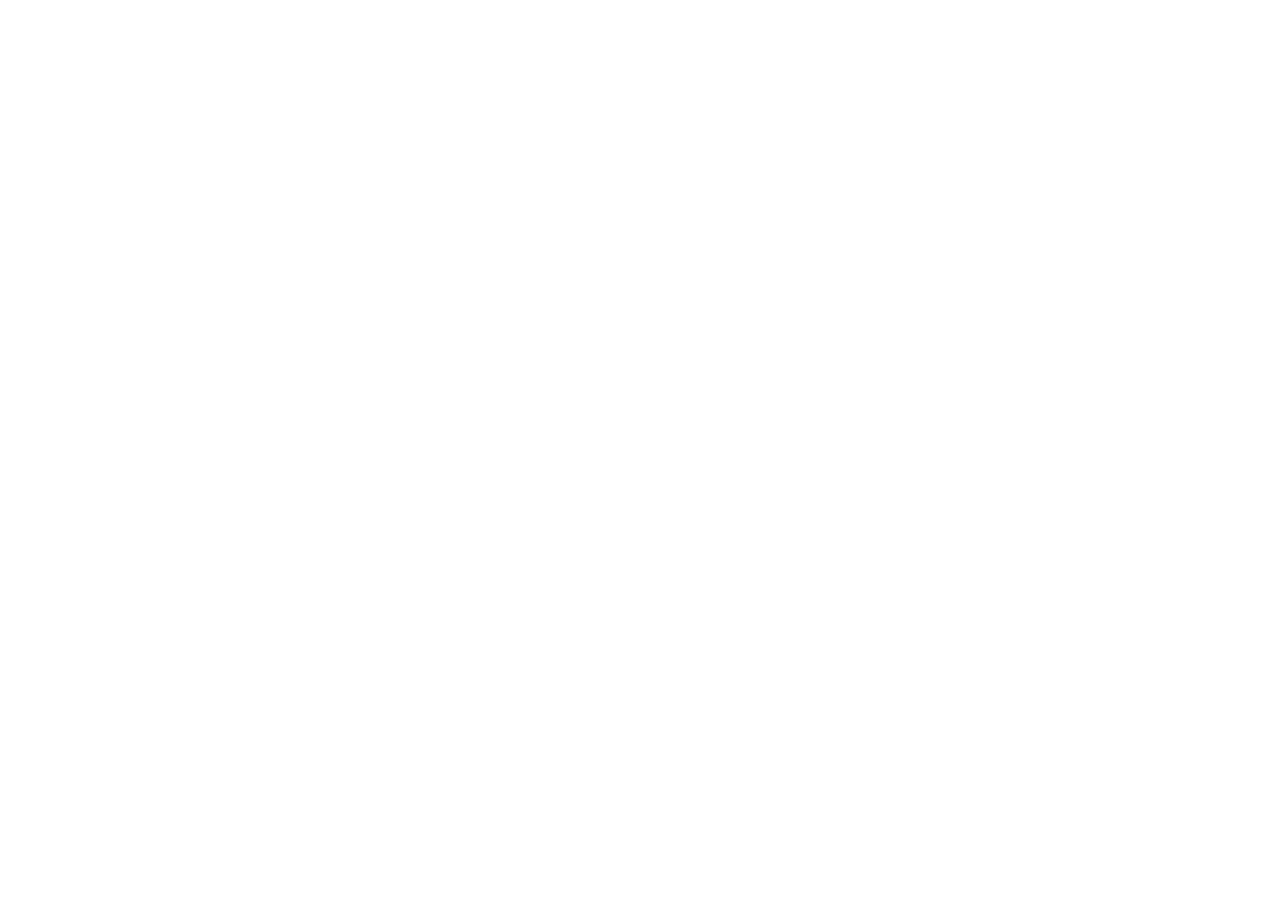
==== index.html @ 06102421 "Created HTML, CSS files" ====
<!DOCTYPE html>
<!--[if lt IE 7]>      <html class="no-js lt-ie9 lt-ie8 lt-ie7"> <![endif]-->
<!--[if IE 7]>         <html class="no-js lt-ie9 lt-ie8"> <![endif]-->
<!--[if IE 8]>         <html class="no-js lt-ie9"> <![endif]-->
<!--[if gt IE 8]>      <html class="no-js"> <!--<![endif]-->
<html>
    <head>
        <meta charset="utf-8">
        <meta http-equiv="X-UA-Compatible" content="IE=edge">
        <title>Networking Solutions LTD</title>
        <meta name="description" content="">
        <meta name="viewport" content="width=device-width, initial-scale=1">
        <link rel="stylesheet" href="index.css">
    </head>
    <body>
        <!--[if lt IE 7]>
            <p class="browsehappy">You are using an <strong>outdated</strong> browser. Please <a href="#">upgrade your browser</a> to improve your experience.</p>
        <![endif]-->
        
        <script src="" async defer></script>
    </body>
</html>
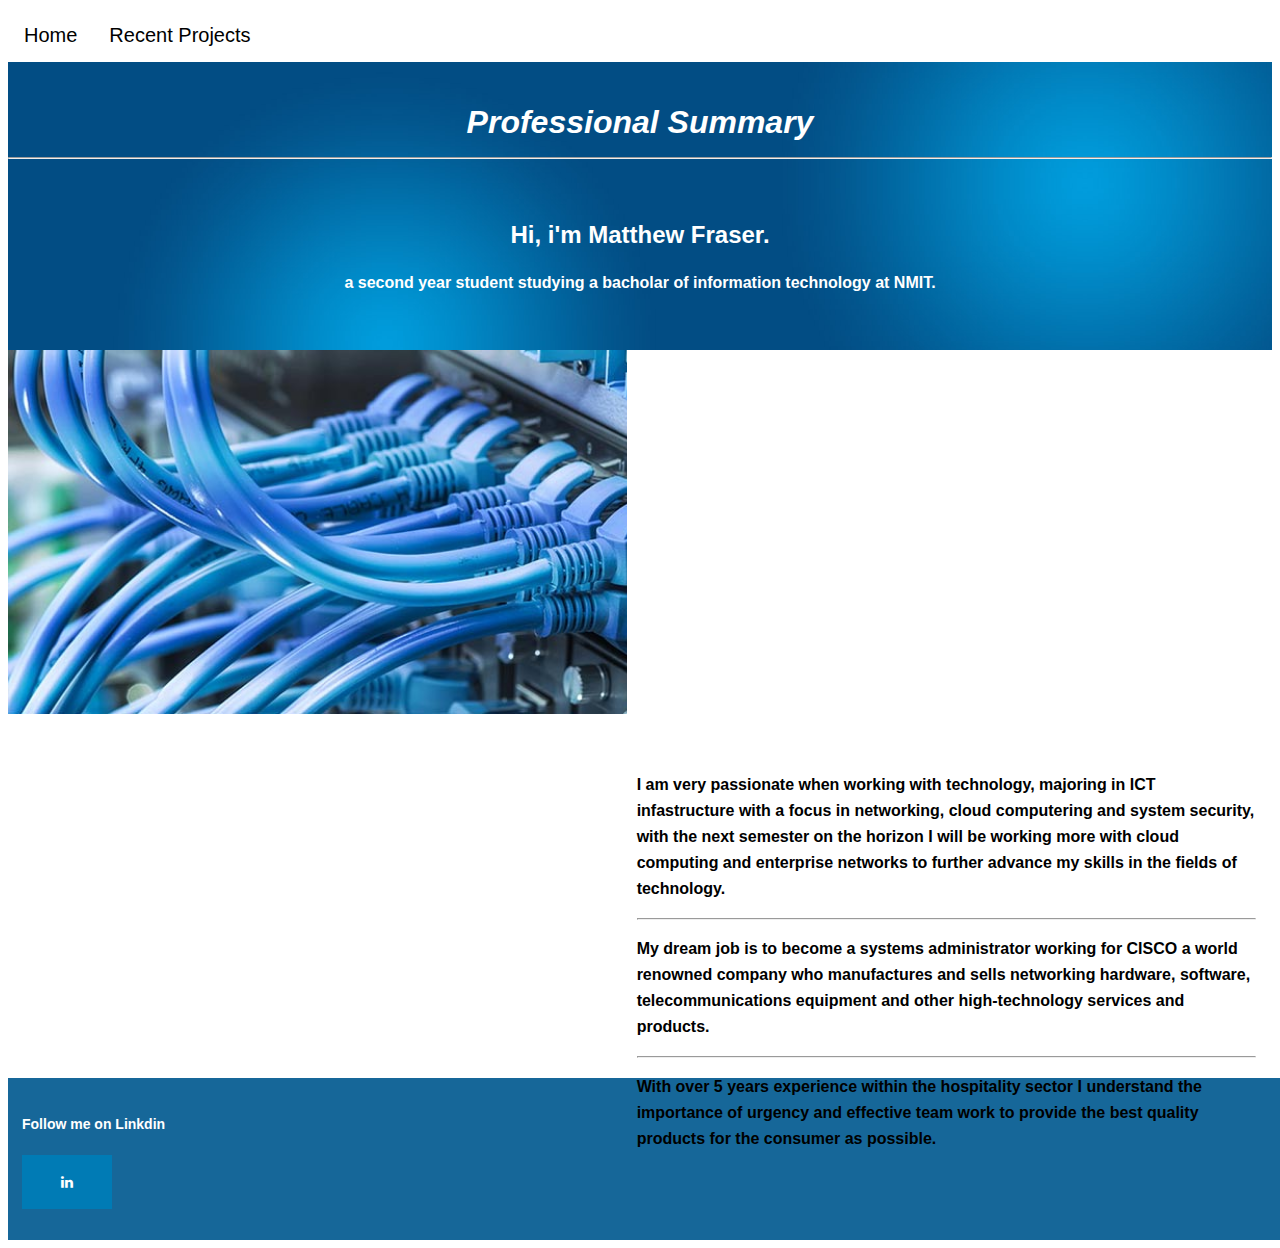
==== commit 652400ea: "changes made to index.html" ====
--- a/index.html
+++ b/index.html
@@ -1,22 +1,50 @@
 <!DOCTYPE html>
-<!--[if lt IE 7]>      <html class="no-js lt-ie9 lt-ie8 lt-ie7"> <![endif]-->
-<!--[if IE 7]>         <html class="no-js lt-ie9 lt-ie8"> <![endif]-->
-<!--[if IE 8]>         <html class="no-js lt-ie9"> <![endif]-->
-<!--[if gt IE 8]>      <html class="no-js"> <!--<![endif]-->
 <html>
-    <head>
-        <meta charset="utf-8">
-        <meta http-equiv="X-UA-Compatible" content="IE=edge">
-        <title>Networking Solutions LTD</title>
-        <meta name="description" content="">
-        <meta name="viewport" content="width=device-width, initial-scale=1">
-        <link rel="stylesheet" href="index.css">
-    </head>
-    <body>
-        <!--[if lt IE 7]>
-            <p class="browsehappy">You are using an <strong>outdated</strong> browser. Please <a href="#">upgrade your browser</a> to improve your experience.</p>
-        <![endif]-->
+
+<head>
+    <meta charset="utf-8">
+    <meta http-equiv="X-UA-Compatible" content="IE=edge">
+    <title>Portfollio</title>
+    <meta name="description" content="">
+    <meta name="viewport" content="width=device-width, initial-scale=1">
+    <link rel="stylesheet" href="index.css">
+    <link rel="stylesheet" href="https://cdnjs.cloudflare.com/ajax/libs/font-awesome/4.7.0/css/font-awesome.min.css">
+    
+</head>
+
+<body>
+    <div class="topnav">
+        <a href="index.html">Home</a>
+        <a href="projects.html">Recent Projects</a>
         
-        <script src="" async defer></script>
-    </body>
+    </div>
+    <div class="intro">
+        <br>
+
+        <h1>Professional Summary<h1><hr>
+                <br>
+                <h2>Hi, i'm Matthew Fraser.</h2>
+                <h4>a second year student studying a bacholar of information technology at NMIT.<h4>
+
+    </div>
+
+    <div id="ethernet"></div>
+    <div id="text-box"><br>
+        <p>I am very passionate when working with technology, majoring in ICT infastructure with a focus in networking, cloud computering and
+            system security, with the next semester on the horizon I will be working more with cloud computing and enterprise
+            networks to further advance my skills in the fields of technology.<hr>
+            <p>My dream job is to become a systems administrator working for CISCO a world renowned company who manufactures and 
+                sells networking hardware, software, telecommunications equipment and other high-technology services and products.<hr>
+
+        <p>With over 5 years experience within the hospitality sector I understand the importance of urgency and 
+            effective team work to provide the best quality products for the consumer as possible.
+
+    </div>
+    <div id="footer">
+        <h4>Follow me on Linkdin<h4>
+        <a href="https://www.linkedin.com/in/matthew-fraser-02baa618b/" class="fa fa-linkedin"></a>
+        <br><br>
+    </div>
+</body>
+
 </html>--- a/index.css
+++ b/index.css
@@ -0,0 +1,101 @@
+body {
+    background-color: white;
+    font-family: 'Raleway', sans-serif;
+    font-weight: 400;
+    line-height: 26px;
+}
+
+.topnav {
+    overflow: hidden;
+    background-color: white;
+}
+
+.topnav a {
+    float: left;
+    color: black;
+    text-align: center;
+    padding: 14px 16px;
+    text-decoration: none;
+    font-size: 20px;
+}
+
+
+.intro {
+    overflow: hidden;
+    text-align: center;
+    color: white;
+    height: 18em;
+    width: 100%;
+    background-image: url("images/banner.jpg");
+    background-size: 100%;
+}
+
+.intro h1 {
+    font-style: italic;
+}
+
+#ethernet {
+    width: 49%;
+    height: 22.75em;
+    background-image: url("/images/banner-networking-solutions.jpg");
+    background-size: cover;
+    float: left;
+}
+#text-box {
+    width: 49%;
+    height: 20.75em;
+    background-color: white;
+    text-align: left;
+    font-weight: bolder;
+    float: right;
+    margin: 1em;
+}
+
+#left-div {
+    width: 48%;
+    height: 25em;
+    float: left;
+    box-sizing: border-box;
+    text-align: center;
+    background-color: green;
+}
+
+#right-div {
+    width: 48%;
+    height: 25em;
+    text-align: center;
+    float: right;
+    box-sizing: border-box;
+    background-color: orange;
+}
+
+#color-space {
+    height: 1.0em;
+    width: 100%;
+    margin: auto;
+    background-color: black
+}
+
+.fa {
+    padding: 20px;
+    font-size: 30px;
+    width: 50px;
+    text-align: center;
+    text-decoration: none;
+    float: left;
+  }
+
+  .fa-linkedin {
+    background: #007bb5;
+    color: white;
+    float: left;
+  }
+
+#footer {
+    padding: 1em;
+    width: 100%;
+    color: white;
+    overflow: hidden;
+    font-size: 14px;
+    background:rgb(22, 103, 153)
+}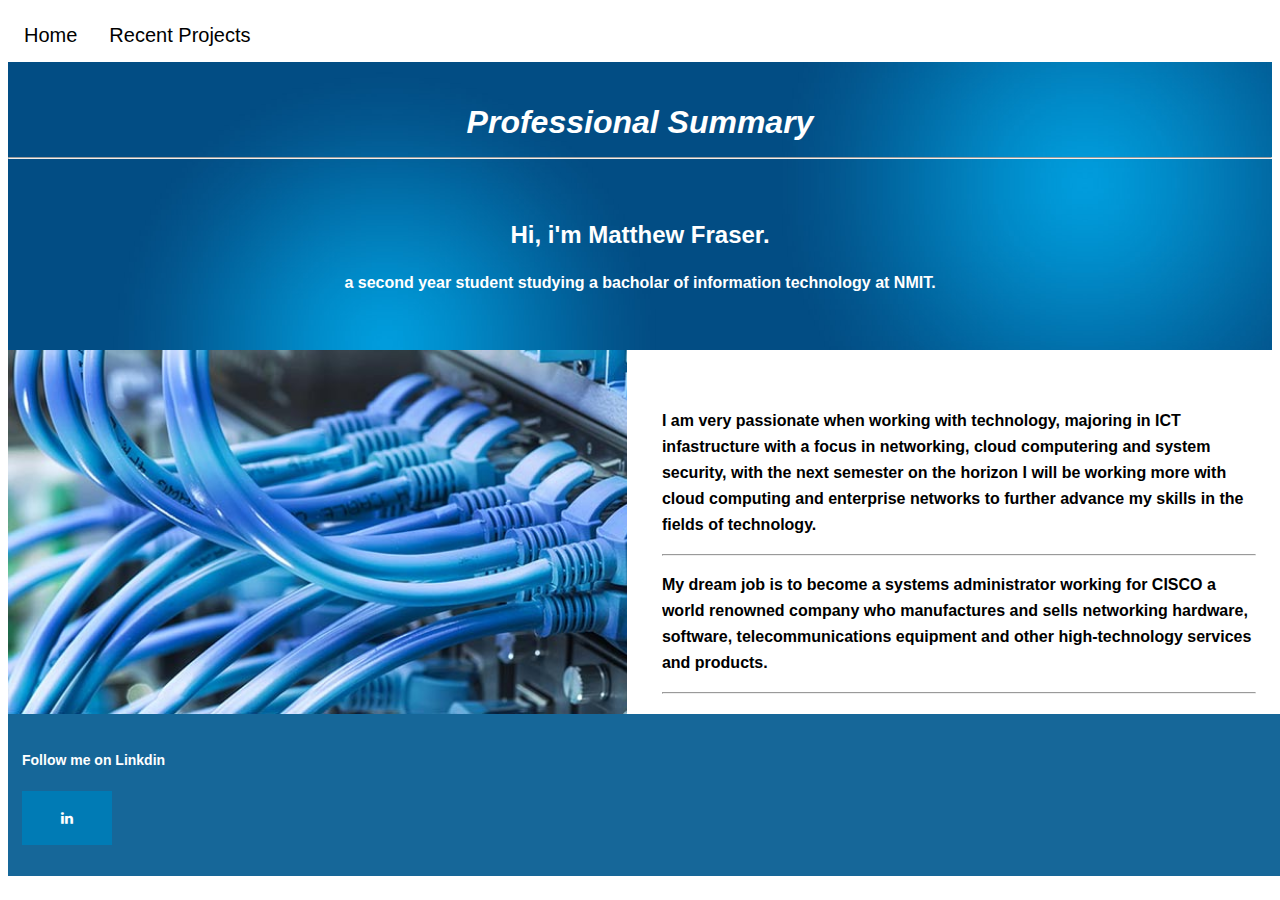
==== commit a4906c1b: "fixed overflowing content using, overflow auto, added min width to try improve compatability" ====
--- a/index.html
+++ b/index.html
@@ -10,9 +10,11 @@
     <link rel="stylesheet" href="index.css">
     <link rel="stylesheet" href="https://cdnjs.cloudflare.com/ajax/libs/font-awesome/4.7.0/css/font-awesome.min.css">
     
+    
 </head>
 
 <body>
+    <div style="min-width: 960px; margin: 0 auto;">
     <div class="topnav">
         <a href="index.html">Home</a>
         <a href="projects.html">Recent Projects</a>
@@ -45,6 +47,7 @@
         <a href="https://www.linkedin.com/in/matthew-fraser-02baa618b/" class="fa fa-linkedin"></a>
         <br><br>
     </div>
+</div>
 </body>
 
 </html>--- a/index.css
+++ b/index.css
@@ -40,15 +40,18 @@
     background-image: url("/images/banner-networking-solutions.jpg");
     background-size: cover;
     float: left;
+    max-height: 22.75em;
+    overflow: auto;
 }
 #text-box {
-    width: 49%;
+    width: 47%;
     height: 20.75em;
     background-color: white;
     text-align: left;
     font-weight: bolder;
     float: right;
     margin: 1em;
+    overflow: auto;
 }
 
 #left-div {
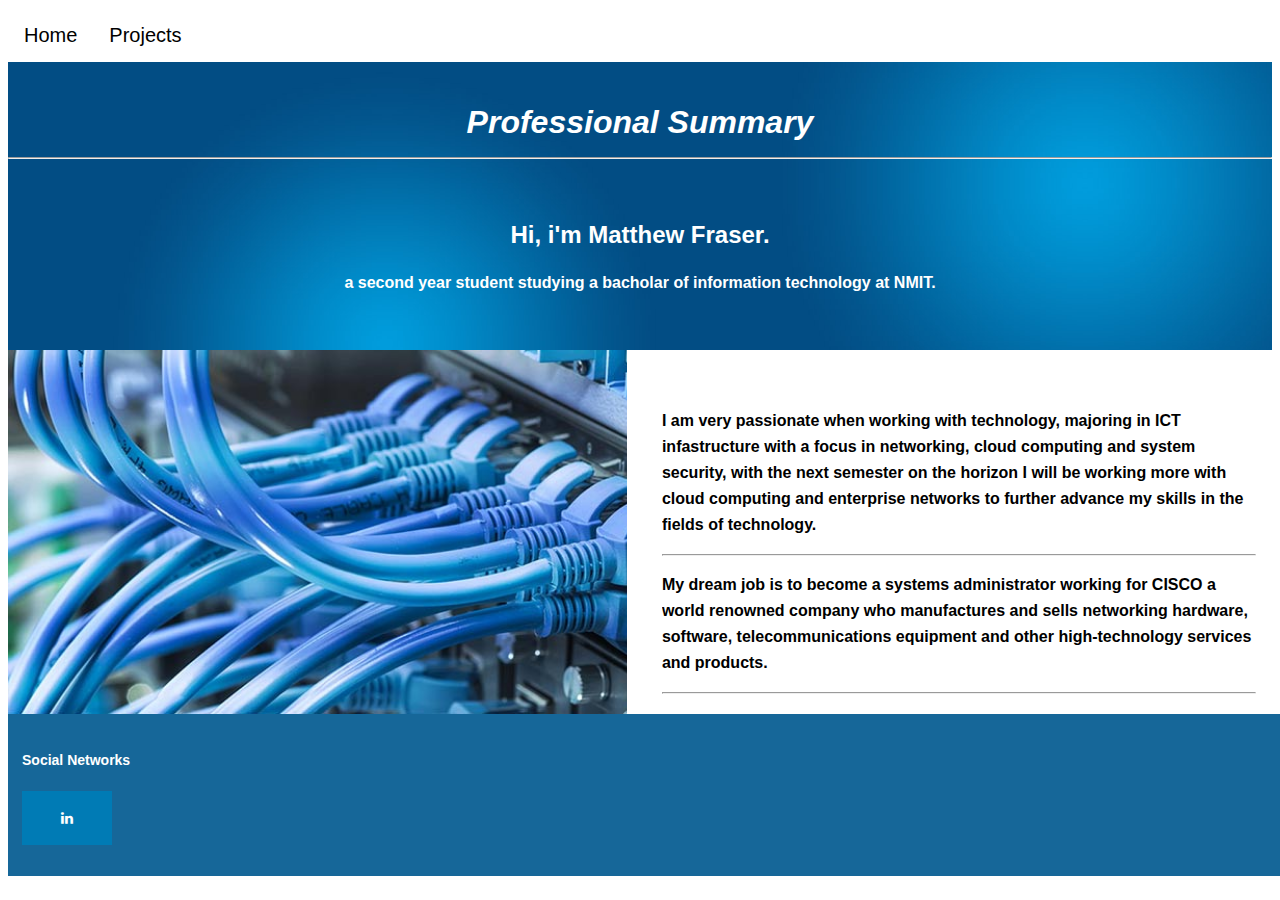
==== commit de4b7fd4: "changes made to projects.html file, division, images added, testing to recieve feedback from other u" ====
--- a/index.html
+++ b/index.html
@@ -17,7 +17,7 @@
     <div style="min-width: 960px; margin: 0 auto;">
     <div class="topnav">
         <a href="index.html">Home</a>
-        <a href="projects.html">Recent Projects</a>
+        <a href="projects.html">Projects</a>
         
     </div>
     <div class="intro">
@@ -32,7 +32,7 @@
 
     <div id="ethernet"></div>
     <div id="text-box"><br>
-        <p>I am very passionate when working with technology, majoring in ICT infastructure with a focus in networking, cloud computering and
+        <p>I am very passionate when working with technology, majoring in ICT infastructure with a focus in networking, cloud computing and
             system security, with the next semester on the horizon I will be working more with cloud computing and enterprise
             networks to further advance my skills in the fields of technology.<hr>
             <p>My dream job is to become a systems administrator working for CISCO a world renowned company who manufactures and 
@@ -43,7 +43,7 @@
 
     </div>
     <div id="footer">
-        <h4>Follow me on Linkdin<h4>
+        <h4>Social Networks<h4>
         <a href="https://www.linkedin.com/in/matthew-fraser-02baa618b/" class="fa fa-linkedin"></a>
         <br><br>
     </div>
--- a/index.css
+++ b/index.css
@@ -30,7 +30,22 @@
     background-size: 100%;
 }
 
+.intro_projects {
+    overflow: hidden;
+    text-align: center;
+    color: white;
+    height: 10em;
+    width: 100%;
+    background-image: url("images/banner.jpg");
+    background-size: 100%;
+}
+
+
 .intro h1 {
+    font-style: italic;
+}
+
+.intro_projects h1 {
     font-style: italic;
 }
 
@@ -43,6 +58,7 @@
     max-height: 22.75em;
     overflow: auto;
 }
+
 #text-box {
     width: 47%;
     height: 20.75em;
@@ -54,29 +70,55 @@
     overflow: auto;
 }
 
-#left-div {
-    width: 48%;
-    height: 25em;
+#left-header {
+    width: 50%;
+    height: 5em;
     float: left;
     box-sizing: border-box;
     text-align: center;
-    background-color: green;
+    background-color: black;
+    overflow: auto;
+    color: white;
 }
 
-#right-div {
-    width: 48%;
+#left-div {
+    width: 50%;
+    height: 20em;
+    float: left;
+    box-sizing: border-box;
+    text-align: center;
+    background-color: white;
+    overflow: auto;
+    padding: 3em;
+    font-weight: bolder;
+}
+
+#right-div1 {
+    width: 50%;
     height: 25em;
     text-align: center;
     float: right;
     box-sizing: border-box;
-    background-color: orange;
+    background-image: url("/images/pfsense.png");
+    overflow: auto;
+    background-size: cover;
+}
+#right-div2 {
+    width: 50%;
+    height: 25em;
+    text-align: center;
+    float: right;
+    box-sizing: border-box;
+    background-image: url("/images/central-dashboard-0.png");
+    overflow: auto;
 }
 
-#color-space {
-    height: 1.0em;
+#color-break {
+    height: 28em;
     width: 100%;
     margin: auto;
-    background-color: black
+    background-image: url("images/banner.jpg");
+    background-size: cover;
 }
 
 .fa {
@@ -86,13 +128,13 @@
     text-align: center;
     text-decoration: none;
     float: left;
-  }
+}
 
-  .fa-linkedin {
+.fa-linkedin {
     background: #007bb5;
     color: white;
     float: left;
-  }
+}
 
 #footer {
     padding: 1em;
@@ -100,5 +142,5 @@
     color: white;
     overflow: hidden;
     font-size: 14px;
-    background:rgb(22, 103, 153)
+    background: rgb(22, 103, 153)
 }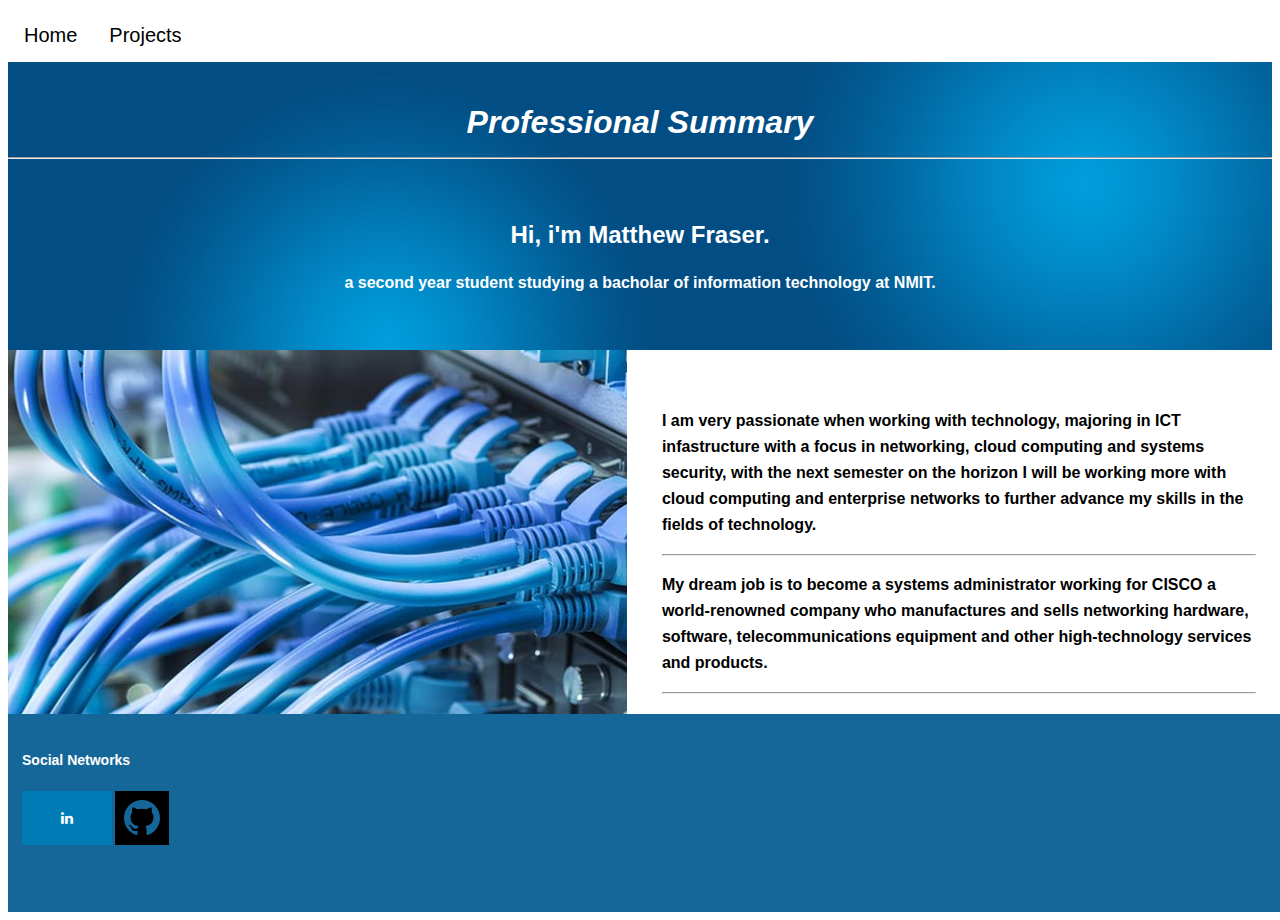
==== commit f3fc273b: "Finished project, now testing for responsiveness" ====
--- a/index.html
+++ b/index.html
@@ -33,9 +33,9 @@
     <div id="ethernet"></div>
     <div id="text-box"><br>
         <p>I am very passionate when working with technology, majoring in ICT infastructure with a focus in networking, cloud computing and
-            system security, with the next semester on the horizon I will be working more with cloud computing and enterprise
+            systems security, with the next semester on the horizon I will be working more with cloud computing and enterprise
             networks to further advance my skills in the fields of technology.<hr>
-            <p>My dream job is to become a systems administrator working for CISCO a world renowned company who manufactures and 
+            <p>My dream job is to become a systems administrator working for CISCO a world-renowned company who manufactures and 
                 sells networking hardware, software, telecommunications equipment and other high-technology services and products.<hr>
 
         <p>With over 5 years experience within the hospitality sector I understand the importance of urgency and 
@@ -45,6 +45,9 @@
     <div id="footer">
         <h4>Social Networks<h4>
         <a href="https://www.linkedin.com/in/matthew-fraser-02baa618b/" class="fa fa-linkedin"></a>
+        <a href="https://github.com/matthewfraser500">
+        <img src="/images/iconmonstr-github-2.svg" width="60em" height="54em">
+    </a>
         <br><br>
     </div>
 </div>
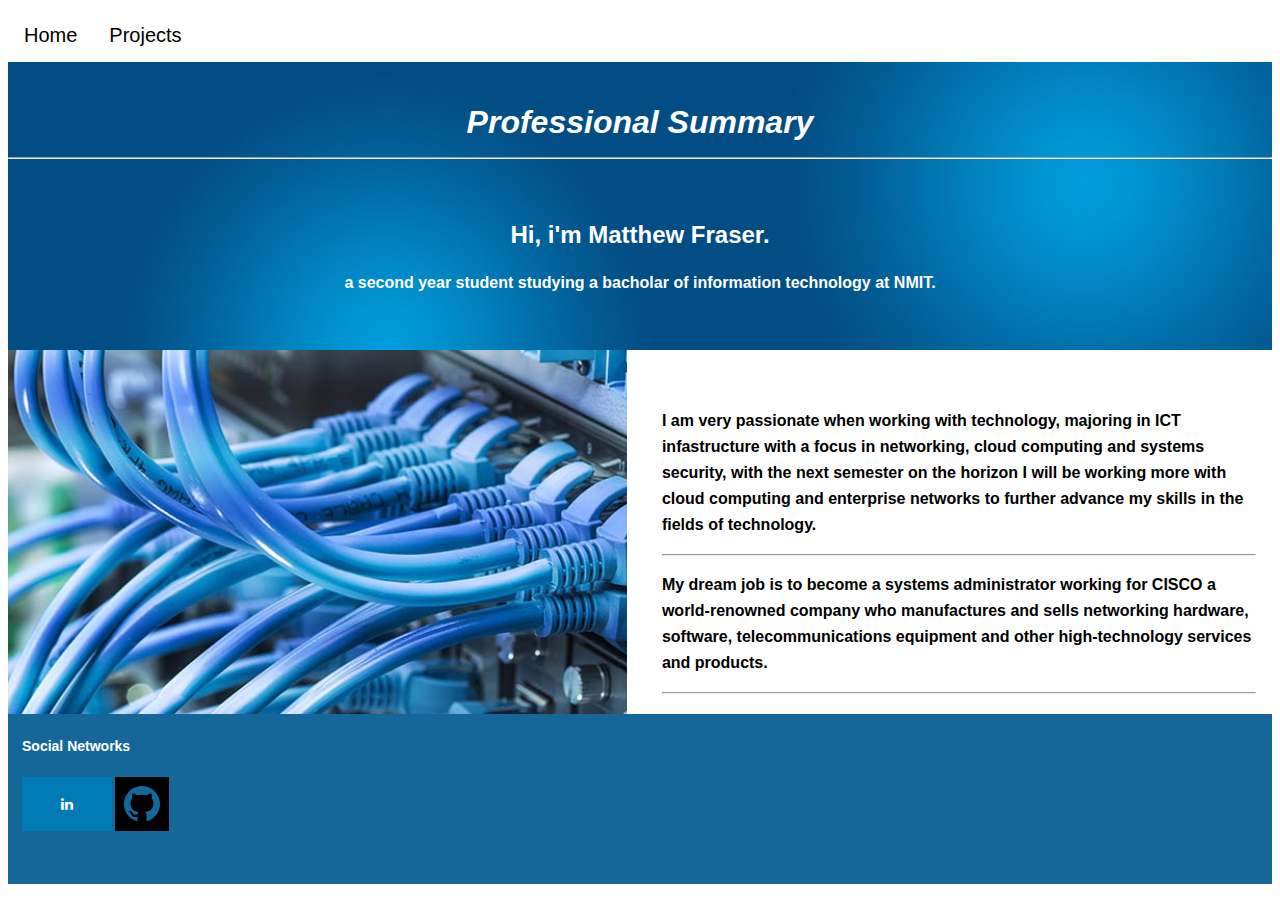
==== commit 44546bd4: "Project finalised" ====
--- a/index.html
+++ b/index.html
@@ -43,6 +43,7 @@
 
     </div>
     <div id="footer">
+        <div id="footer-content">
         <h4>Social Networks<h4>
         <a href="https://www.linkedin.com/in/matthew-fraser-02baa618b/" class="fa fa-linkedin"></a>
         <a href="https://github.com/matthewfraser500">
@@ -50,6 +51,7 @@
     </a>
         <br><br>
     </div>
+    </div>
 </div>
 </body>
 
--- a/index.css
+++ b/index.css
@@ -3,6 +3,10 @@
     font-family: 'Raleway', sans-serif;
     font-weight: 400;
     line-height: 26px;
+}
+.wrapper {
+    width: 100%;
+    height: 100%;
 }
 
 .topnav {
@@ -63,7 +67,6 @@
     width: 47%;
     height: 20.75em;
     background-color: white;
-    text-align: left;
     font-weight: bolder;
     float: right;
     margin: 1em;
@@ -79,38 +82,44 @@
     background-color: black;
     overflow: auto;
     color: white;
+    margin-left: auto;
+    margin-right: auto;
+    font-style: italic;
 }
 
-#left-div {
+.left-div {
     width: 50%;
     height: 20em;
     float: left;
     box-sizing: border-box;
-    text-align: center;
     background-color: white;
-    overflow: auto;
     padding: 3em;
-    font-weight: bolder;
+    margin-left: auto;
+    margin-right: auto;
 }
 
-#right-div1 {
+.left-div p {
+    font-size: 0.8vw;
+    font-weight: 525;
+    margin: auto;
+}
+
+.right-div {
     width: 50%;
     height: 25em;
     text-align: center;
     float: right;
     box-sizing: border-box;
-    background-image: url("/images/pfsense.png");
     overflow: auto;
     background-size: cover;
 }
-#right-div2 {
-    width: 50%;
-    height: 25em;
-    text-align: center;
-    float: right;
-    box-sizing: border-box;
-    background-image: url("/images/central-dashboard-0.png");
-    overflow: auto;
+
+.right-div img {
+    width: 80%;
+    height: 100%;
+    display: block;
+    margin-left: auto;
+    margin-right: auto;
 }
 
 #color-break {
@@ -137,10 +146,14 @@
 }
 
 #footer {
-    padding: 1em;
     width: 100%;
     color: white;
-    overflow: hidden;
+    overflow: auto;
     font-size: 14px;
-    background: rgb(22, 103, 153)
+    background: rgb(22, 103, 153);
+}
+
+#footer-content {
+    padding-left: 1em;
+    width: 20%;
 }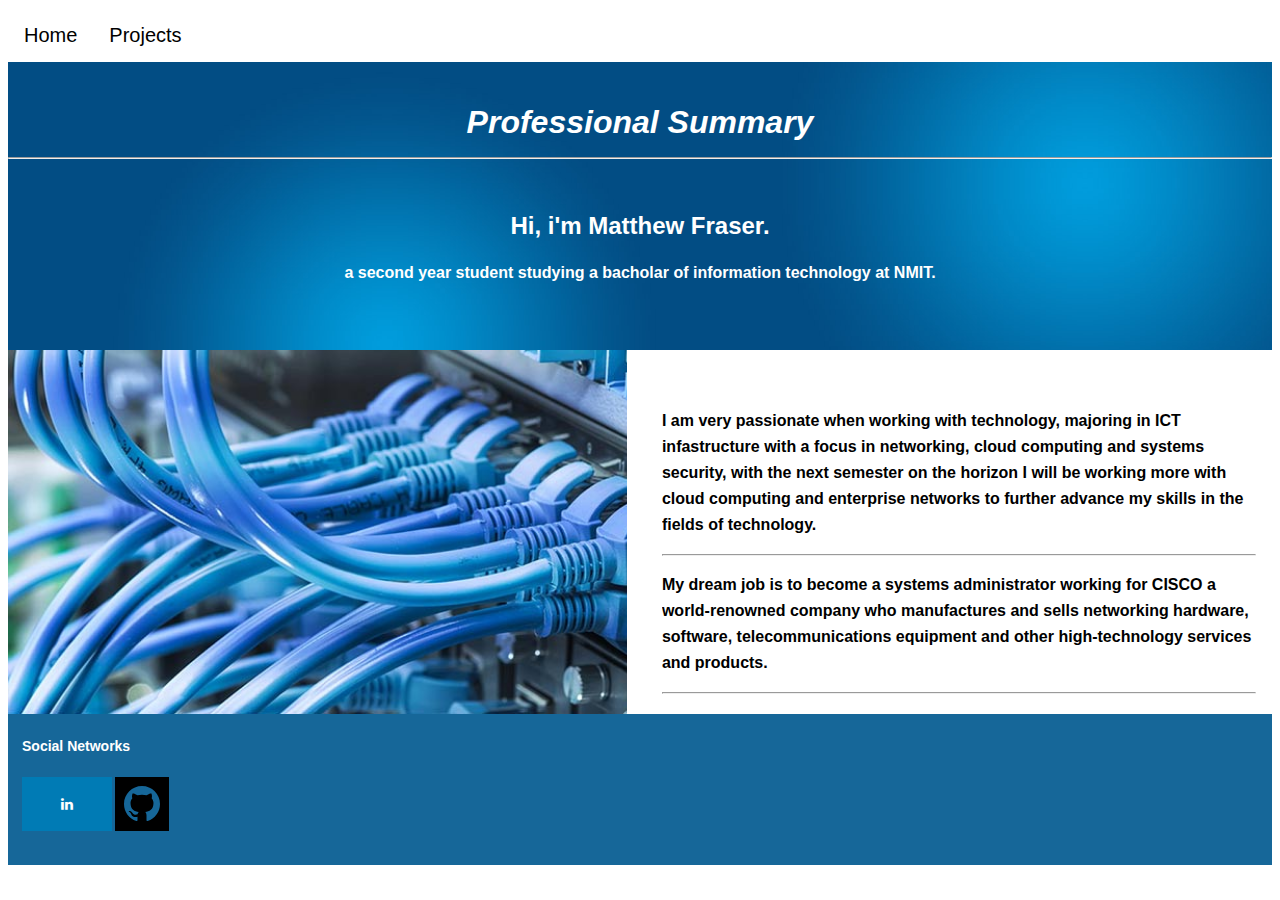
==== commit 6674340d: "clean code" ====
--- a/index.html
+++ b/index.html
@@ -9,50 +9,57 @@
     <meta name="viewport" content="width=device-width, initial-scale=1">
     <link rel="stylesheet" href="index.css">
     <link rel="stylesheet" href="https://cdnjs.cloudflare.com/ajax/libs/font-awesome/4.7.0/css/font-awesome.min.css">
-    
-    
+
+
 </head>
 
 <body>
     <div style="min-width: 960px; margin: 0 auto;">
-    <div class="topnav">
-        <a href="index.html">Home</a>
-        <a href="projects.html">Projects</a>
-        
+        <div class="topnav">
+            <a href="index.html">Home</a>
+            <a href="projects.html">Projects</a>
+
+        </div>
+        <div class="intro">
+            <br>
+
+            <h1>Professional Summary</h1>
+            <hr>
+            <br>
+            <h2>Hi, i'm Matthew Fraser.</h2>
+            <h4>a second year student studying a bacholar of information technology at NMIT.</h4>
+        </div>
+
+        <div id="ethernet"></div>
+        <div id="text-box"><br>
+            <p>I am very passionate when working with technology, majoring in ICT infastructure with a focus in
+                networking, cloud computing and
+                systems security, with the next semester on the horizon I will be working more with cloud computing and
+                enterprise
+                networks to further advance my skills in the fields of technology.
+                <hr>
+                <p>My dream job is to become a systems administrator working for CISCO a world-renowned company who
+                    manufactures and
+                    sells networking hardware, software, telecommunications equipment and other high-technology services
+                    and products.
+                    <hr>
+
+                    <p>With over 5 years experience within the hospitality sector I understand the importance of urgency
+                        and
+                        effective team work to provide the best quality products for the consumer as possible.
+
+        </div>
+        <div id="footer">
+            <div id="footer-content">
+                <h4>Social Networks</h4>
+                        <a href="https://www.linkedin.com/in/matthew-fraser-02baa618b/" class="fa fa-linkedin"></a>
+                        <a href="https://github.com/matthewfraser500">
+                            <img src="images/iconmonstr-github-2.svg" width="60em" height="54em">
+                        </a>
+                        <br><br>
+            </div>
+        </div>
     </div>
-    <div class="intro">
-        <br>
-
-        <h1>Professional Summary<h1><hr>
-                <br>
-                <h2>Hi, i'm Matthew Fraser.</h2>
-                <h4>a second year student studying a bacholar of information technology at NMIT.<h4>
-
-    </div>
-
-    <div id="ethernet"></div>
-    <div id="text-box"><br>
-        <p>I am very passionate when working with technology, majoring in ICT infastructure with a focus in networking, cloud computing and
-            systems security, with the next semester on the horizon I will be working more with cloud computing and enterprise
-            networks to further advance my skills in the fields of technology.<hr>
-            <p>My dream job is to become a systems administrator working for CISCO a world-renowned company who manufactures and 
-                sells networking hardware, software, telecommunications equipment and other high-technology services and products.<hr>
-
-        <p>With over 5 years experience within the hospitality sector I understand the importance of urgency and 
-            effective team work to provide the best quality products for the consumer as possible.
-
-    </div>
-    <div id="footer">
-        <div id="footer-content">
-        <h4>Social Networks<h4>
-        <a href="https://www.linkedin.com/in/matthew-fraser-02baa618b/" class="fa fa-linkedin"></a>
-        <a href="https://github.com/matthewfraser500">
-        <img src="/images/iconmonstr-github-2.svg" width="60em" height="54em">
-    </a>
-        <br><br>
-    </div>
-    </div>
-</div>
 </body>
 
 </html>--- a/index.css
+++ b/index.css
@@ -56,7 +56,7 @@
 #ethernet {
     width: 49%;
     height: 22.75em;
-    background-image: url("/images/banner-networking-solutions.jpg");
+    background-image: url("images/banner-networking-solutions.jpg");
     background-size: cover;
     float: left;
     max-height: 22.75em;
